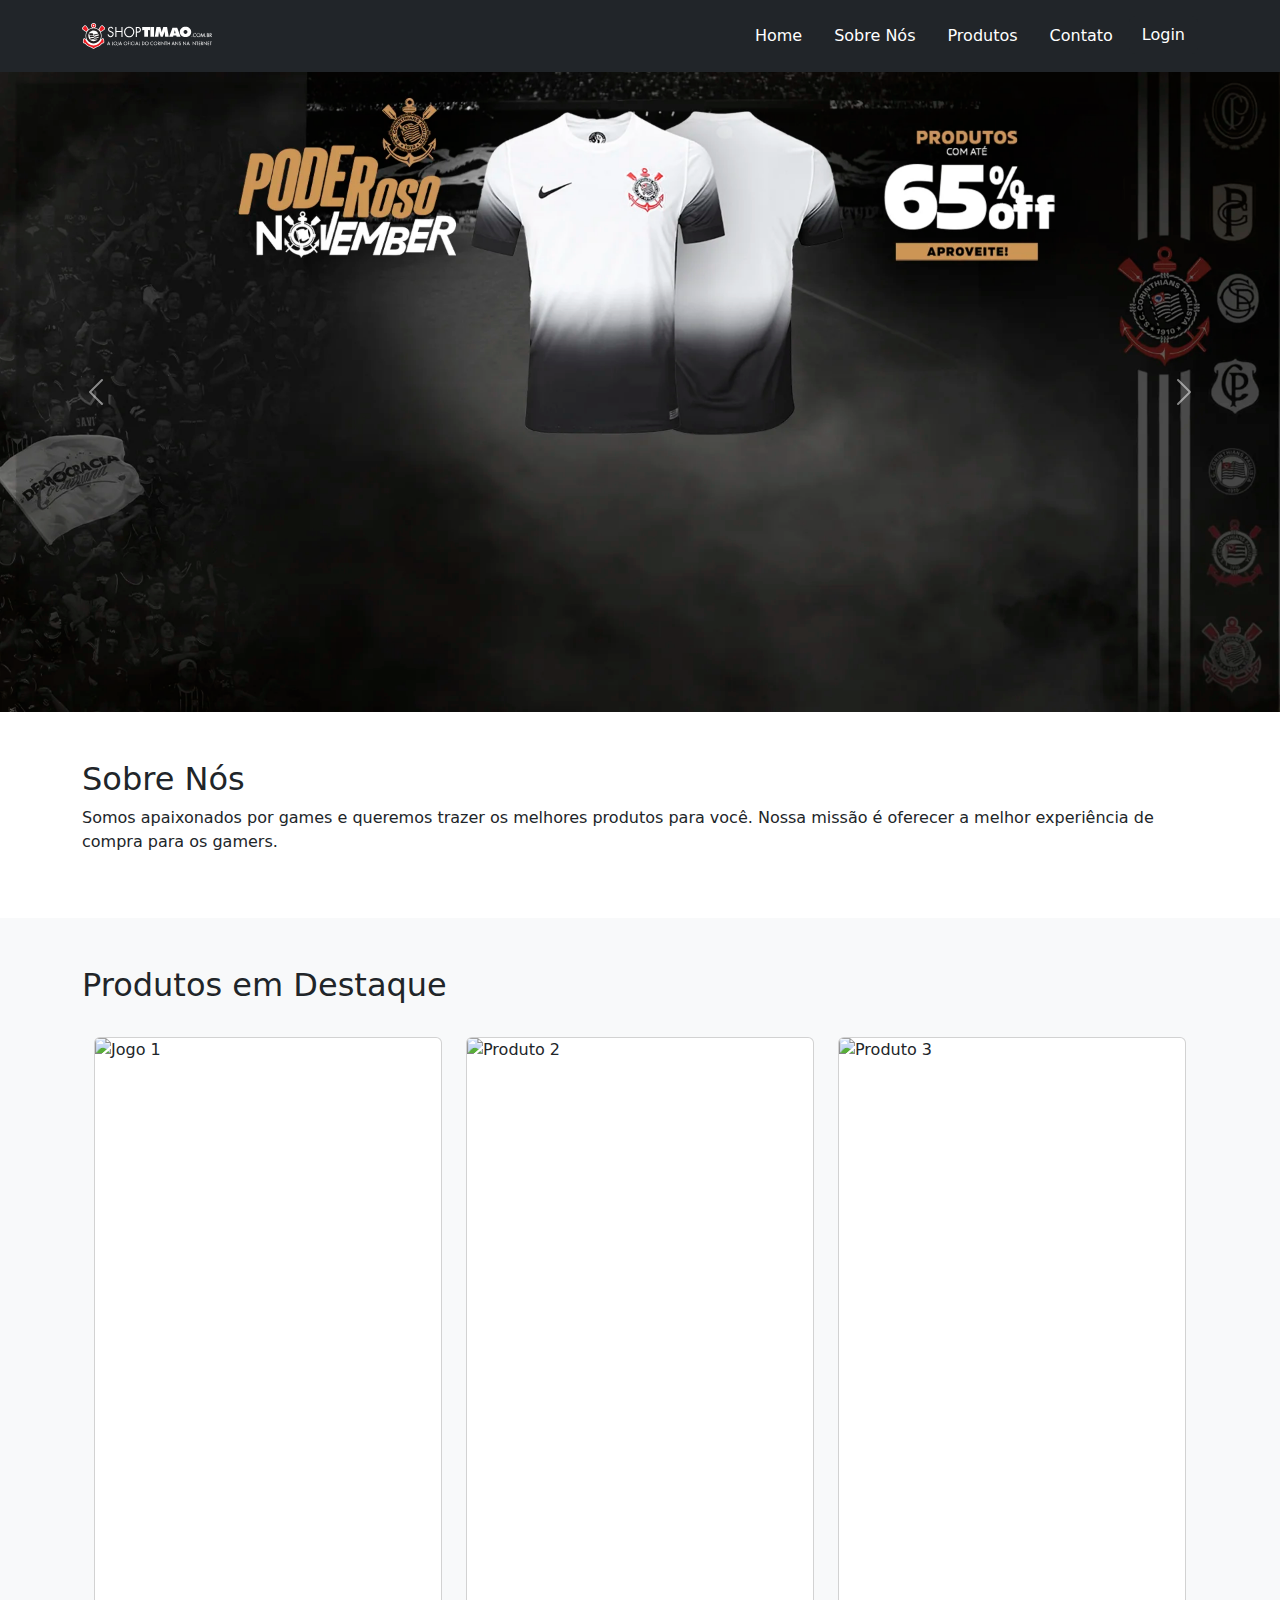
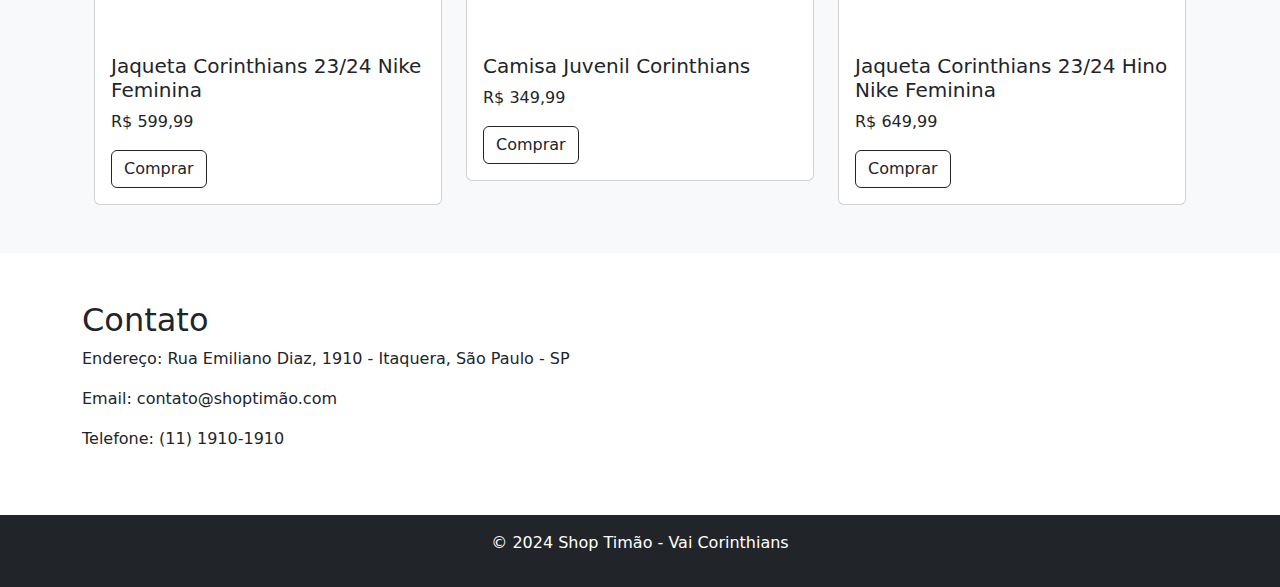
==== index.html @ 98021f1f "Add files via upload" ====
<!DOCTYPE html>
<html lang="pt-br">
<head>
    <meta charset="UTF-8">
    <meta name="viewport" content="width=device-width, initial-scale=1.0">
    <title>Loja Shop Timão</title>
    <link rel="icon" href="corinthians.png">
    <link rel="stylesheet" href="css/style.css">
    <link rel="stylesheet" href="https://cdn.jsdelivr.net/npm/bootstrap@5.3.0-alpha1/dist/css/bootstrap.min.css">
    

</head>
<body>

    
  
    <header class="bg-dark text-white p-3">
        <div class="container d-flex justify-content-between align-items-center">
            <nav>
                <img class="nav-logo" src="logo.svg" style="width: 130px;">
             </nav>
          

            <nav>
                <ul class="nav">
                    <li class="nav-item"><a href="#home" class="nav-link text-white">Home</a></li>
                    <li class="nav-item"><a href="#about" class="nav-link text-white">Sobre Nós</a></li>
                    <li class="nav-item"><a href="#products" class="nav-link text-white">Produtos</a></li>
                    <li class="nav-item"><a href="#contact" class="nav-link text-white">Contato</a></li>
                    <li class="nav-item"><a href="login.html" ><button type="button" class="btn btn-dark">Login</button></a></li>
                </ul>
            </nav>
        </div>
    </header>

  

    <div id="carouselExampleAutoplaying" class="carousel slide" data-bs-ride="carousel" data-bs-interval="3000">
        <div class="carousel-inner">
          <div class="carousel-item active">
            <img src="hero.webp" class="d-block w-100" alt="...">
          </div>
          <div class="carousel-item">
            <img src="hero2.webp" class="d-block w-100" alt="...">
          </div>
          <div class="carousel-item">
            <img src="hero3.webp" class="d-block w-100" alt="...">
          </div>
        </div>
        <button class="carousel-control-prev" type="button" data-bs-target="#carouselExampleAutoplaying" data-bs-slide="prev">
          <span class="carousel-control-prev-icon" aria-hidden="true"></span>
          <span class="visually-hidden">Previous</span>
        </button>
        <button class="carousel-control-next" type="button" data-bs-target="#carouselExampleAutoplaying" data-bs-slide="next">
          <span class="carousel-control-next-icon" aria-hidden="true"></span>
          <span class="visually-hidden">Next</span>
        </button>
      </div>

 
    <section id="about" class="py-5">
        <div class="container">
            <h2>Sobre Nós</h2>
            <p>Somos apaixonados por games e queremos trazer os melhores produtos para você. Nossa missão é oferecer a melhor experiência de compra para os gamers.</p>
        </div>
    </section>
    
    <section id="products" class="bg-light py-5">
        <div class="container">
            <h2>Produtos em Destaque</h2>
            

<br>

            <div class="container">
                
                <div class="row">
                    <div class="col-md-4">
                        <div class="card">
                            <img src="https://static.shoptimao.com.br/produtos/jaqueta-corinthians-2324-nike-feminina/28/JD8-2726-028/JD8-2726-028_detalhe1.jpg" class="card-img-top" alt="Jogo 1" width="">
                            <div class="card-body">
                                <h5 class="card-title">Jaqueta Corinthians 23/24 Nike Feminina</h5>
                                <p class="card-text">R$ 599,99</p>
                                <a href="login.html" ><button type="button" class="btn btn-outline-dark">Comprar</button></a>
                            </div>
                        </div>
                    </div>
                    <div class="col-md-4">
                        <div class="card">
                            <img src="https://static.shoptimao.com.br/produtos/camiseta-juvenil-corinthians-pre-jogo-nike-2024-academy-pro-masculina/28/JD8-4171-028/JD8-4171-028_detalhe1.jpg" class="card-img-top" alt="Produto 2">
                            <div class="card-body">
                                <h5 class="card-title">Camisa Juvenil Corinthians</h5>
                                <p class="card-text">R$ 349,99</p>
                                <a href="login.html" ><button type="button" class="btn btn-outline-dark">Comprar</button></a>
                            </div>
                        </div>
                    </div>
                    <div class="col-md-4">
                        <div class="card">
                            <img src="https://static.shoptimao.com.br/produtos/jaqueta-corinthians-2425-hino-nike-feminina/28/JD8-7048-028/JD8-7048-028_detalhe1.jpg" class="card-img-top" alt="Produto 3">
                            <div class="card-body">
                                <h5 class="card-title">Jaqueta Corinthians 23/24 Hino <br> Nike Feminina</h5>
                                <p class="card-text">R$ 649,99</p>
                                <a href="login.html" > <button type="button" class="btn btn-outline-dark">Comprar</button></a>
                        <div class="col-md-4">
                               
                            
                            </div>
                        </div>
                    </div>
                </div>
            </div>
        </section>
     
        
        
    </div>
    </section>

   
    <section id="contact" class="py-5">
        <div class="container">
            <h2>Contato</h2>
            <p>Endereço: Rua Emiliano Diaz, 1910 - Itaquera, São Paulo - SP</p>
            <p>Email: contato@shoptimão.com</p>
            <p>Telefone: (11) 1910-1910</p>
        </div>
    </section>

   
    <footer class="bg-dark text-white text-center py-3">
        <p>© 2024 Shop Timão - Vai Corinthians</p>
    </footer>

        <script src="https://cdn.jsdelivr.net/npm/bootstrap@5.3.0-alpha1/dist/js/bootstrap.bundle.min.js"></script>


</body>
</html>
---- css/style.css ----
body {
    font-family: Arial, sans-serif;
    margin: 0;
    padding: 0;
}

header {
    box-shadow: 0px 2px 5px rgba(0, 0, 0, 0.1);
}

section {
    padding: 20px 0;
}

.card img {
    height: 600px;
    object-fit: cover;
    
}
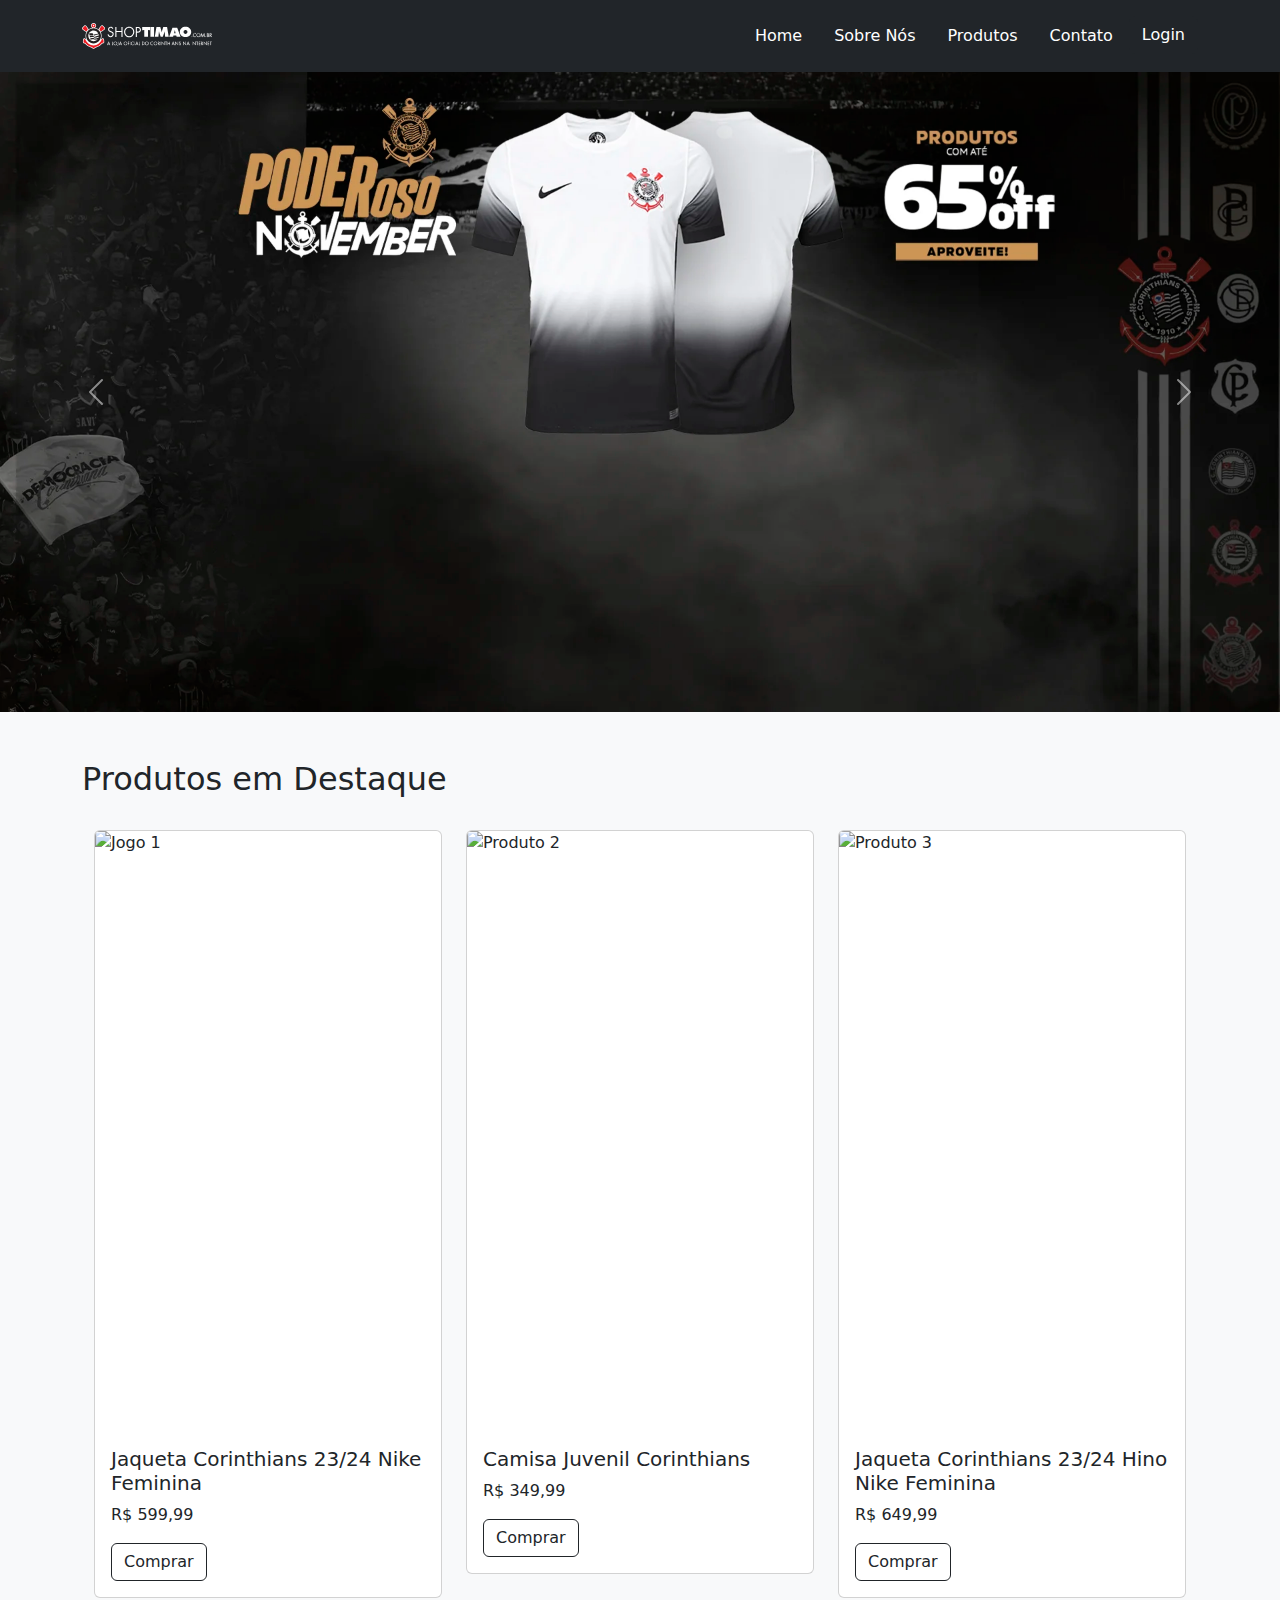
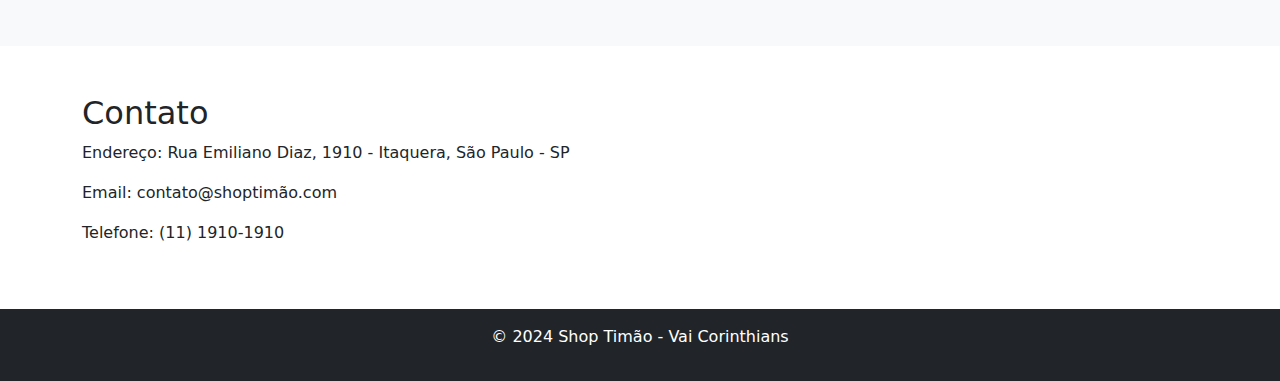
==== commit ead4e081: "Update index.html" ====
--- a/index.html
+++ b/index.html
@@ -56,14 +56,6 @@
           <span class="visually-hidden">Next</span>
         </button>
       </div>
-
- 
-    <section id="about" class="py-5">
-        <div class="container">
-            <h2>Sobre Nós</h2>
-            <p>Somos apaixonados por games e queremos trazer os melhores produtos para você. Nossa missão é oferecer a melhor experiência de compra para os gamers.</p>
-        </div>
-    </section>
     
     <section id="products" class="bg-light py-5">
         <div class="container">
